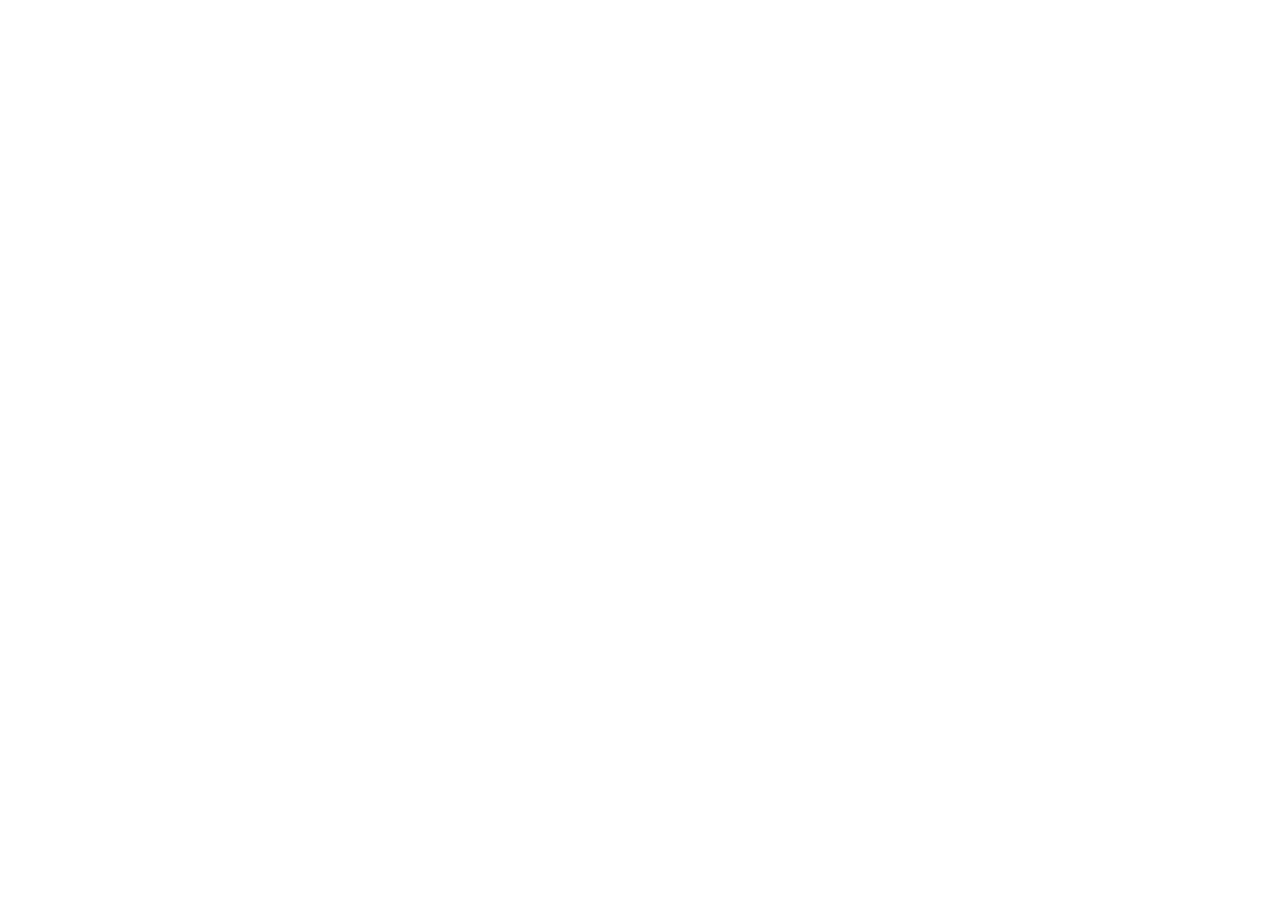
==== index.html @ f032a1d6 "Add index.html for redirect with dark theme" ====
<!DOCTYPE html>
<html lang="nl">
<head>
    <meta charset="UTF-8">
    <meta name="viewport" content="width=device-width, initial-scale=1.0">
    <meta http-equiv="refresh" content="0; url=https://deany1014.github.io/Rusland-Oekraine/">
    
    <title>Omleiding (Donker Thema)</title>
    
    <style>
        body {
            /* Donkere achtergrondkleur */
            background-color: #121212; 
            /* Lichte tekstkleur */
            color: #E0E0E0; 
            font-family: Arial, sans-serif;
            text-align: center;
            padding-top: 50px;
            margin: 0;
        }
        h1 {
            color: #BB86FC; /* Een paarse tint voor de titel (optioneel) */
        }
        a {
            /* Linkkleur passend bij een donker thema */
            color: #03DAC6; 
            text-decoration: none;
        }
        a:hover {
            text-decoration: underline;
        }
    </style>
</head>
<body>
    <h1>U wordt nu doorgestuurd...</h1>
    <p>Als u niet automatisch wordt doorgestuurd (dit zou onmiddellijk moeten gebeuren), klik dan op de onderstaande link:</p>
    <p><a href="https://deany1014.github.io/Rusland-Oekraine/">Ga naar de bestemmingspagina</a></p>
</body>
</html>
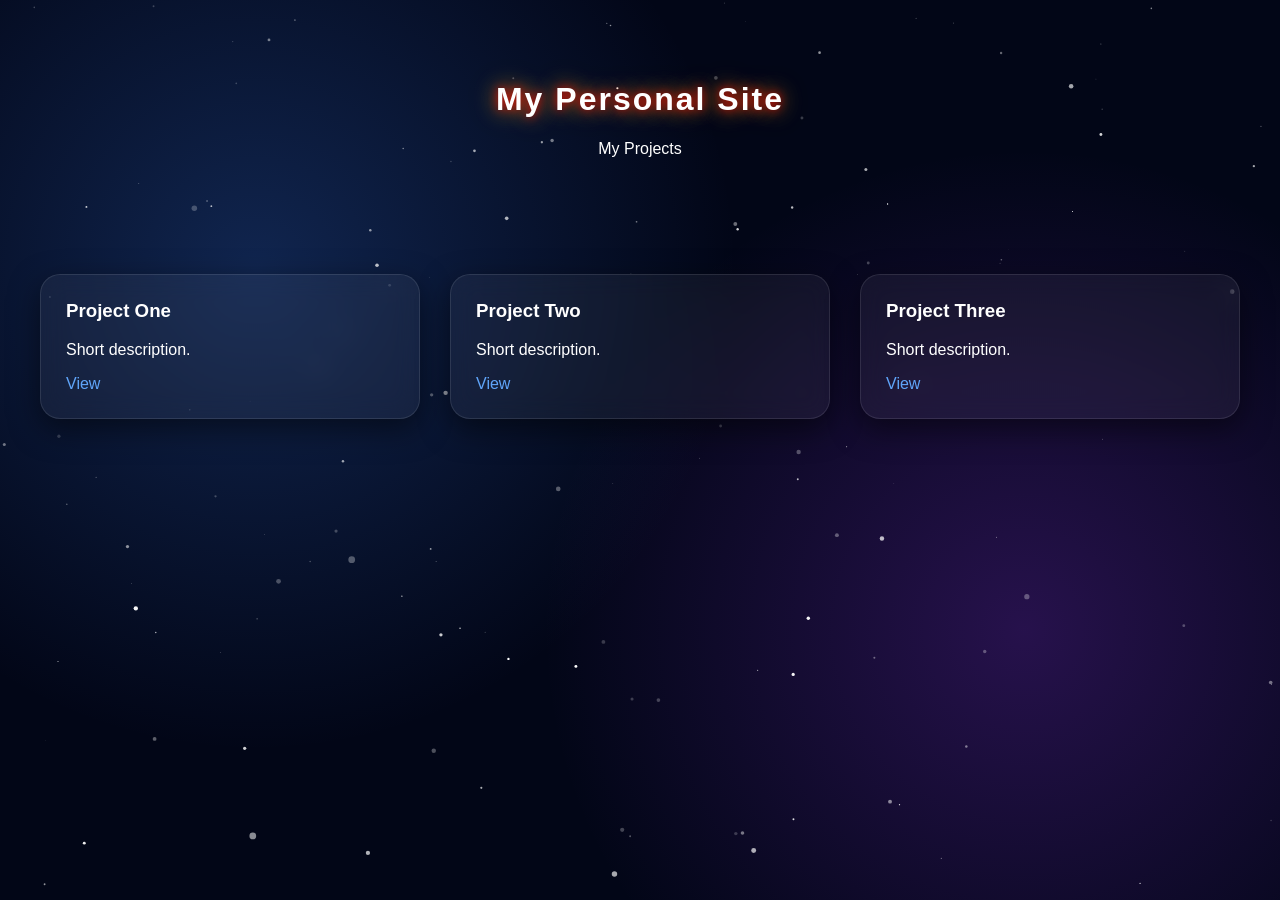
==== commit 072e7ff2: "Remove 404.html and README.md; update index.html with portfolio layout and add style.css and script." ====
--- a/index.html
+++ b/index.html
@@ -1,39 +1,41 @@
 <!DOCTYPE html>
-<html lang="nl">
+<html lang="en">
 <head>
-    <meta charset="UTF-8">
-    <meta name="viewport" content="width=device-width, initial-scale=1.0">
-    <meta http-equiv="refresh" content="0; url=https://deany1014.github.io/Rusland-Oekraine/">
-    
-    <title>Omleiding (Donker Thema)</title>
-    
-    <style>
-        body {
-            /* Donkere achtergrondkleur */
-            background-color: #121212; 
-            /* Lichte tekstkleur */
-            color: #E0E0E0; 
-            font-family: Arial, sans-serif;
-            text-align: center;
-            padding-top: 50px;
-            margin: 0;
-        }
-        h1 {
-            color: #BB86FC; /* Een paarse tint voor de titel (optioneel) */
-        }
-        a {
-            /* Linkkleur passend bij een donker thema */
-            color: #03DAC6; 
-            text-decoration: none;
-        }
-        a:hover {
-            text-decoration: underline;
-        }
-    </style>
+  <meta charset="UTF-8">
+  <title>Portfolio</title>
+  <link rel="stylesheet" href="style.css">
 </head>
 <body>
-    <h1>U wordt nu doorgestuurd...</h1>
-    <p>Als u niet automatisch wordt doorgestuurd (dit zou onmiddellijk moeten gebeuren), klik dan op de onderstaande link:</p>
-    <p><a href="https://deany1014.github.io/Rusland-Oekraine/">Ga naar de bestemmingspagina</a></p>
+
+  <canvas id="stars"></canvas>
+
+  <header>
+    <h1>My Personal Site</h1>
+    <p>My Projects</p>
+  </header>
+
+  <main class="projects">
+
+    <div class="card">
+      <h3>Project One</h3>
+      <p>Short description.</p>
+      <a href="#">View</a>
+    </div>
+
+    <div class="card">
+      <h3>Project Two</h3>
+      <p>Short description.</p>
+      <a href="#">View</a>
+    </div>
+
+    <div class="card">
+      <h3>Project Three</h3>
+      <p>Short description.</p>
+      <a href="#">View</a>
+    </div>
+
+  </main>
+
+  <script src="script.js"></script>
 </body>
-</html>
+</html>
--- a/style.css
+++ b/style.css
@@ -0,0 +1,163 @@
+/* Base */
+html {
+  margin: 0;
+  padding: 0;
+  width: 100%;
+  height: 100%;
+}
+
+body {
+  margin: 0;
+  padding: 0;
+  width: 100%;
+  height: 100%;
+  font-family: Arial, sans-serif;
+  color: white;
+  overflow-x: hidden;
+
+  /* animated nebula */
+  background: radial-gradient(circle at 20% 30%, rgba(59,130,246,0.25), transparent 40%),
+              radial-gradient(circle at 80% 70%, rgba(147,51,234,0.25), transparent 40%),
+              #020617;
+}
+
+/* canvas */
+#stars {
+  position: fixed;
+  top: 0;
+  left: 0;
+  width: 100%;
+  height: 100%;
+  z-index: -2;
+}
+
+/* grain overlay */
+body::after {
+  content: "";
+  position: fixed;
+  inset: 0;
+  background-image: url("https://grainy-gradients.vercel.app/noise.svg");
+  opacity: 0.05;
+  z-index: -1;
+}
+
+/* header */
+header {
+  text-align: center;
+  padding: 60px 20px;
+}
+
+/* animated rainbow glow text */
+header h1 {
+  animation: rainbowGlow 4s ease-in-out infinite;
+  text-shadow: 
+    0 0 10px rgba(255, 0, 0, 0.8),
+    0 0 20px rgba(255, 127, 0, 0.6),
+    0 0 30px rgba(255, 255, 0, 0.4);
+  letter-spacing: 2px;
+}
+
+@keyframes rainbowGlow {
+  0% {
+    text-shadow: 
+      0 0 10px rgba(255, 0, 0, 0.8),
+      0 0 20px rgba(255, 127, 0, 0.6),
+      0 0 30px rgba(255, 255, 0, 0.4);
+  }
+  25% {
+    text-shadow: 
+      0 0 10px rgba(0, 255, 0, 0.8),
+      0 0 20px rgba(0, 255, 127, 0.6),
+      0 0 30px rgba(0, 255, 255, 0.4);
+  }
+  50% {
+    text-shadow: 
+      0 0 10px rgba(0, 0, 255, 0.8),
+      0 0 20px rgba(127, 0, 255, 0.6),
+      0 0 30px rgba(255, 0, 255, 0.4);
+  }
+  75% {
+    text-shadow: 
+      0 0 10px rgba(255, 0, 255, 0.8),
+      0 0 20px rgba(255, 0, 127, 0.6),
+      0 0 30px rgba(255, 0, 0, 0.4);
+  }
+  100% {
+    text-shadow: 
+      0 0 10px rgba(255, 0, 0, 0.8),
+      0 0 20px rgba(255, 127, 0, 0.6),
+      0 0 30px rgba(255, 255, 0, 0.4);
+  }
+}
+
+/* grid */
+.projects {
+  display: grid;
+  grid-template-columns: repeat(auto-fit, minmax(260px, 1fr));
+  gap: 30px;
+  padding: 40px;
+}
+
+/* liquid glass cards */
+/* base card */
+.card {
+  position: relative;
+  padding: 25px;
+  border-radius: 20px;
+
+  background: rgba(255,255,255,0.05);
+  backdrop-filter: blur(12px);
+  -webkit-backdrop-filter: blur(12px);
+
+  border: 1px solid rgba(255,255,255,0.1);
+  box-shadow: 0 10px 30px rgba(0,0,0,0.5);
+
+  transition: transform 0.3s, box-shadow 0.3s;
+  overflow: hidden;
+
+  /* NEW */
+  --floatY: 0px;
+  transform: translateY(var(--floatY));
+  animation: float 6s ease-in-out infinite;
+}
+
+
+/* glass shine */
+.card::before {
+  content: "";
+  position: absolute;
+  inset: 0;
+  background: linear-gradient(120deg, transparent, rgba(255,255,255,0.2), transparent);
+  opacity: 0;
+  transition: opacity 0.3s;
+}
+
+/* hover */
+.card:hover {
+  transform: translateY(calc(var(--floatY) - 8px)) scale(1.02);
+  box-shadow: 0 20px 50px rgba(0,0,0,0.7);
+}
+
+.card:hover::before {
+  opacity: 1;
+}
+
+/* text */
+.card h3 {
+  margin-top: 0;
+}
+
+.card a {
+  color: #60a5fa;
+  text-decoration: none;
+}
+
+/* subtle floating animation */
+.card {
+  animation: float 6s ease-in-out infinite;
+}
+
+@keyframes float {
+  0%,100% { transform: translateY(0); }
+  50% { transform: translateY(-6px); }
+}
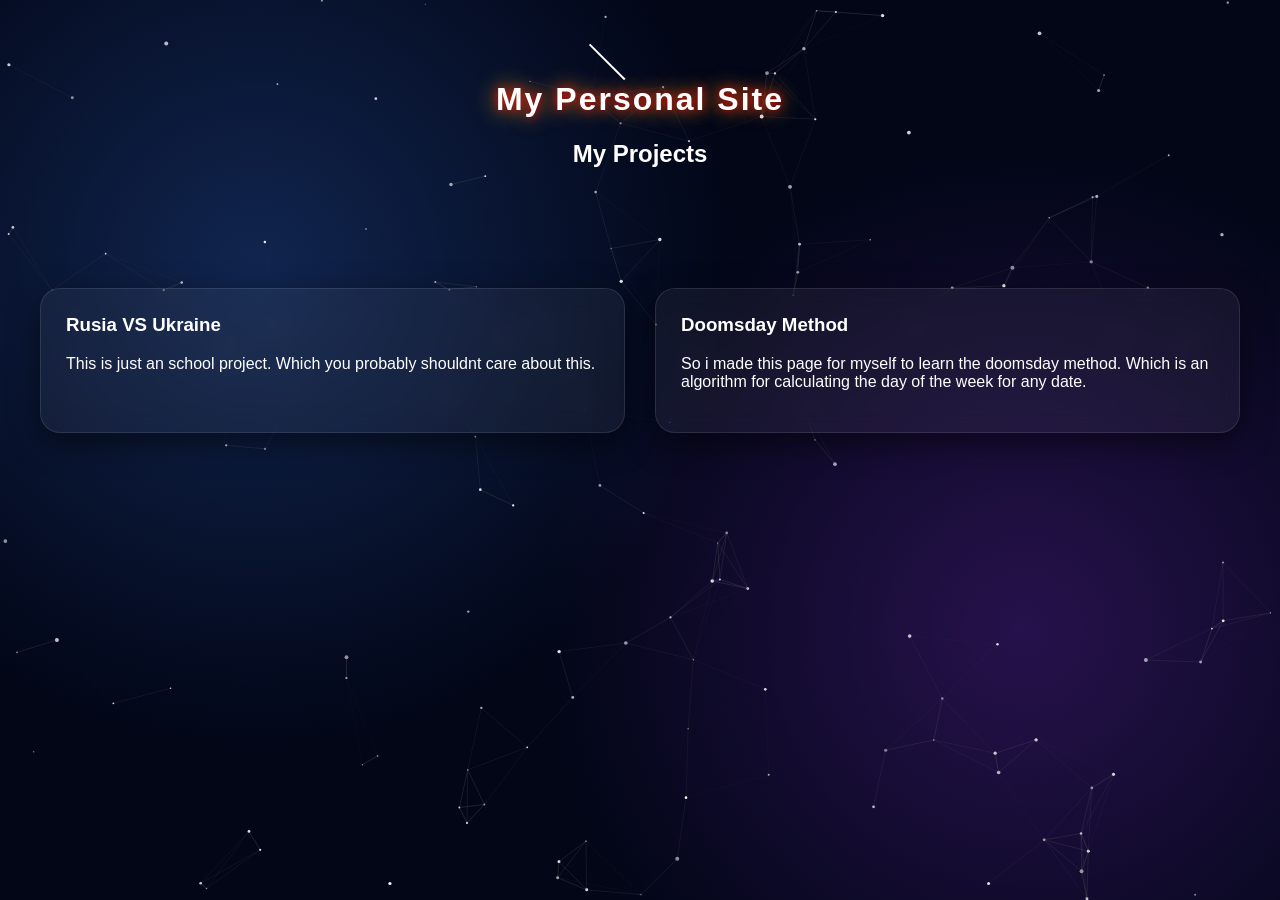
==== commit dcb6ef0b: "Refactor project cards in index.html and enhance star animation in script.js; update styles in style" ====
--- a/index.html
+++ b/index.html
@@ -11,28 +11,28 @@
 
   <header>
     <h1>My Personal Site</h1>
-    <p>My Projects</p>
+    <h2>My Projects</h2>
   </header>
 
   <main class="projects">
 
     <div class="card">
-      <h3>Project One</h3>
-      <p>Short description.</p>
-      <a href="#">View</a>
+      <h3>Rusia VS Ukraine</h3>
+      <p>This is just an school project. Which you probably shouldnt care about this.</p>
+      <a href="https://deany1014.github.io/Rusland-Oekraine/"></a>
     </div>
 
     <div class="card">
-      <h3>Project Two</h3>
-      <p>Short description.</p>
-      <a href="#">View</a>
+      <h3>Doomsday Method</h3>
+      <p>So i made this page for myself to learn the doomsday method. Which is an algorithm for calculating the day of the week for any date.</p>
+      <a href="https://deany1014.github.io/Doomsday-Method/"></a>
     </div>
 
-    <div class="card">
+    <!-- <div class="card">
       <h3>Project Three</h3>
       <p>Short description.</p>
       <a href="#">View</a>
-    </div>
+    </div> -->
 
   </main>
 
--- a/style.css
+++ b/style.css
@@ -114,6 +114,7 @@
 
   transition: transform 0.3s, box-shadow 0.3s;
   overflow: hidden;
+  cursor: pointer;
 
   /* NEW */
   --floatY: 0px;
@@ -148,8 +149,18 @@
 }
 
 .card a {
+  position: absolute;
+  inset: 0;
   color: #60a5fa;
   text-decoration: none;
+  padding: 25px;
+  display: flex;
+  align-items: flex-end;
+  z-index: 1;
+}
+
+.card a:hover {
+  color: #93c5fd;
 }
 
 /* subtle floating animation */
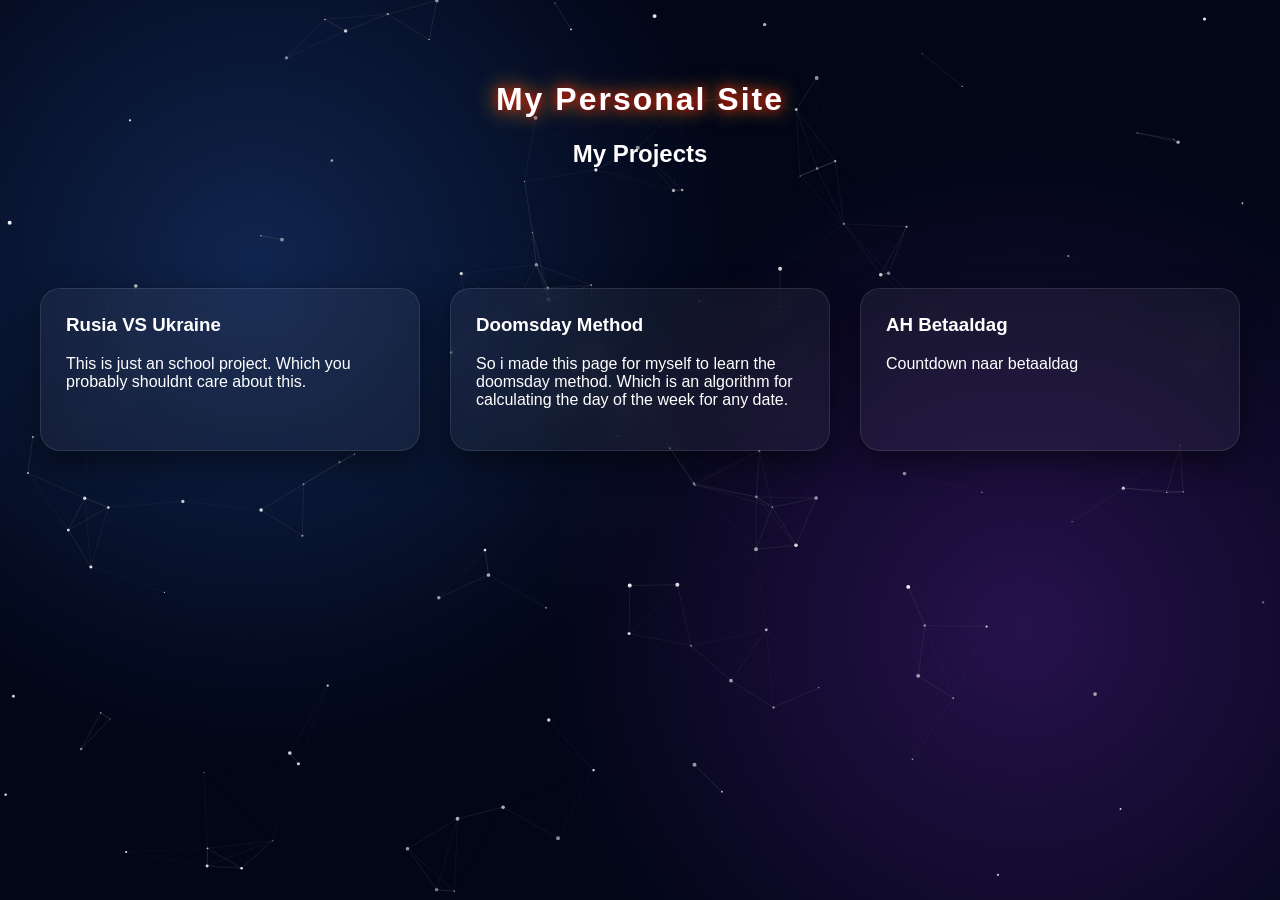
==== commit be938ef1: "new project" ====
--- a/index.html
+++ b/index.html
@@ -28,11 +28,11 @@
       <a href="https://deany1014.github.io/Doomsday-Method/"></a>
     </div>
 
-    <!-- <div class="card">
-      <h3>Project Three</h3>
-      <p>Short description.</p>
-      <a href="#">View</a>
-    </div> -->
+    <div class="card">
+      <h3>AH Betaaldag</h3>
+      <p>Countdown naar betaaldag</p>
+      <a href="https://deany1014.github.io/AH-Betaaldag/"></a>
+    </div>
 
   </main>
 
